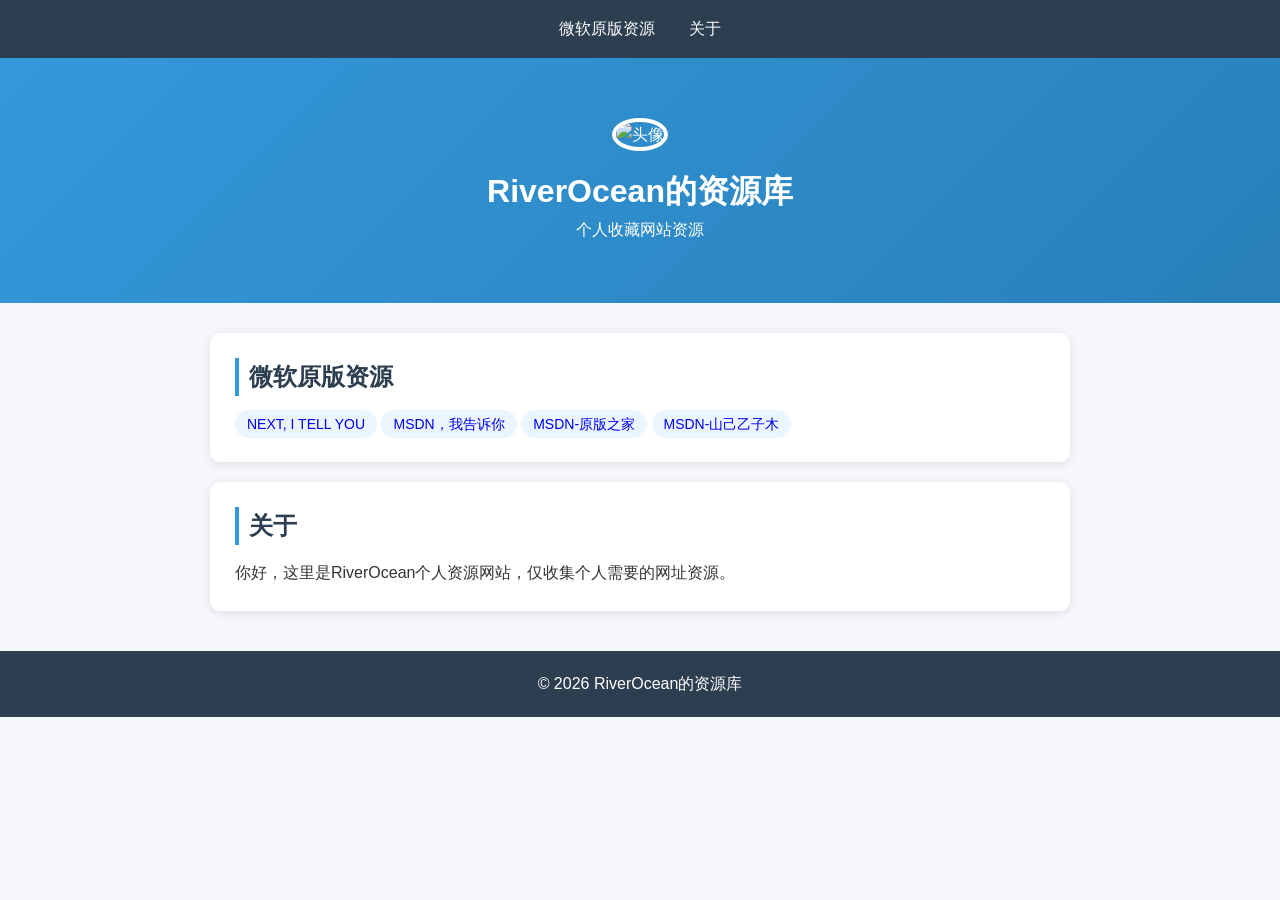
==== index.html @ a138eab0 "Rename Home.html to index.html" ====
<!DOCTYPE html>
<html lang="zh-CN">
<head>
    <meta charset="UTF-8">
    <!-- 适配手机端 -->
    <meta name="viewport" content="width=device-width, initial-scale=1.0">
    <title>RiverOcean的资源库</title>
    <style>
        * {
            margin: 0;
            padding: 0;
            box-sizing: border-box;
            font-family: "Microsoft YaHei", sans-serif;
        }

        body {
            background-color: #f5f7fa;
            color: #333;
            line-height: 1.6;
        }

        /* 导航栏 */
        nav {
            background: #2c3e50;
            color: white;
            padding: 1rem;
            text-align: center;
            position: sticky;
            top: 0;
        }

        nav a {
            color: white;
            margin: 0 15px;
            text-decoration: none;
        }

        nav a:hover {
            color: #3498db;
        }

        /* 头部封面 */
        header {
            text-align: center;
            padding: 60px 20px;
            background: linear-gradient(135deg, #3498db, #2980b9);
            color: white;
        }

        .avatar {
            width: 120px;
            height: 120px;
            border-radius: 50%;
            object-fit: cover;
            border: 4px solid white;
            margin-bottom: 15px;
        }

        /* 内容容器 */
        .container {
            max-width: 900px;
            margin: 30px auto;
            padding: 0 20px;
        }

        .card {
            background: white;
            padding: 25px;
            margin-bottom: 20px;
            border-radius: 10px;
            box-shadow: 0 2px 10px rgba(0,0,0,0.1);
        }

        .card h2 {
            color: #2c3e50;
            margin-bottom: 15px;
            border-left: 4px solid #3498db;
            padding-left: 10px;
        }

        /* 技能标签 */
        .skills {
            display: flex;
            flex-wrap: wrap;
            gap: 10px;
            margin-top: 10px;
        }

        .tag {
            background: #eaf5ff;
            color: #3498db;
            padding: 6px 12px;
            border-radius: 20px;
            font-size: 14px;
        }

        /* 项目列表 */
        .project {
            margin-bottom: 15px;
            padding-bottom: 15px;
            border-bottom: 1px solid #eee;
        }

        .project:last-child {
            border-bottom: none;
        }

        /* 底部 */
        footer {
            text-align: center;
            padding: 20px;
            background: #2c3e50;
            color: white;
            margin-top: 40px;
        }
    </style>
</head>

<body>
    <!-- 导航 -->
    <nav>
        <a href="#Microsoft">微软原版资源</a>
        <a href="#About">关于</a>
    </nav>

    <!-- 头部 -->
    <header>
        <img src="https://picsum.photos/200/200" alt="头像" class="avatar">
        <h1>RiverOcean的资源库</h1>
        <p>个人收藏网站资源</p>
    </header>

    <!-- 内容区 -->
    <div class="container">
        <!-- 微软原版资源 -->
        <div class="card" id="Microsoft">
            <h2>微软原版资源</h2>
            <span class="tag"><a href="https://next.itellyou.cn/" target="_blank">NEXT, I TELL YOU</a></span>
            <span class="tag"><a href="https://msdn.itellyou.cn/" target="_blank">MSDN，我告诉你</a></span>
            <span class="tag"><a href="https://msdn.pe8.com/" target="_blank">MSDN-原版之家</a></span>
            <span class="tag"><a href="https://msdn.sjjzm.com/" target="_blank">MSDN-山己乙子木</a></span>
        </div>
                <!-- 关于 -->
        <div class="card" id="About">
            <h2>关于</h2>
            <p>你好，这里是RiverOcean个人资源网站，仅收集个人需要的网址资源。</p>
        </div>
        <style>
            a {
                text-decoration: none;
            }
            a:hover {
            text-decoration: underline;
            }
</style>
    </div>

    <!-- 底部 -->
    <footer>
        <p>&copy; 2026 RiverOcean的资源库</p>
    </footer>
</body>
</html>
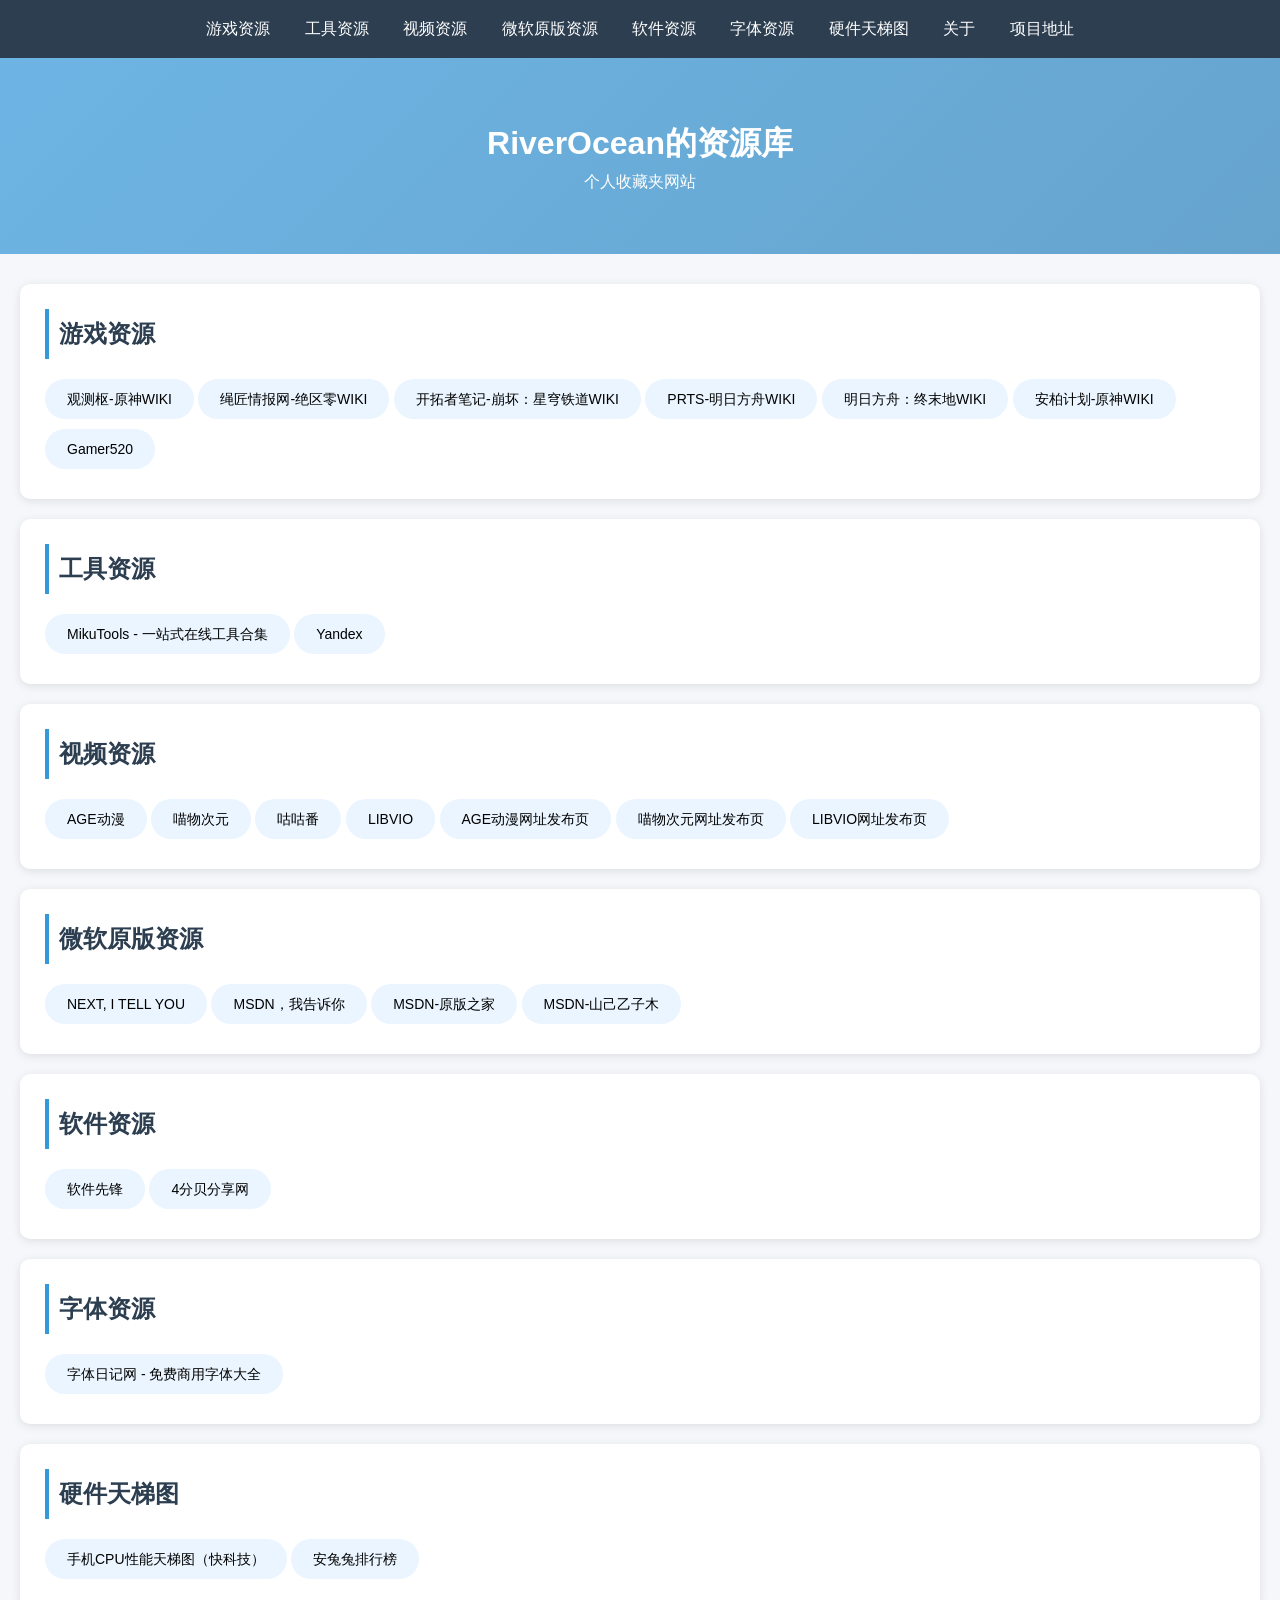
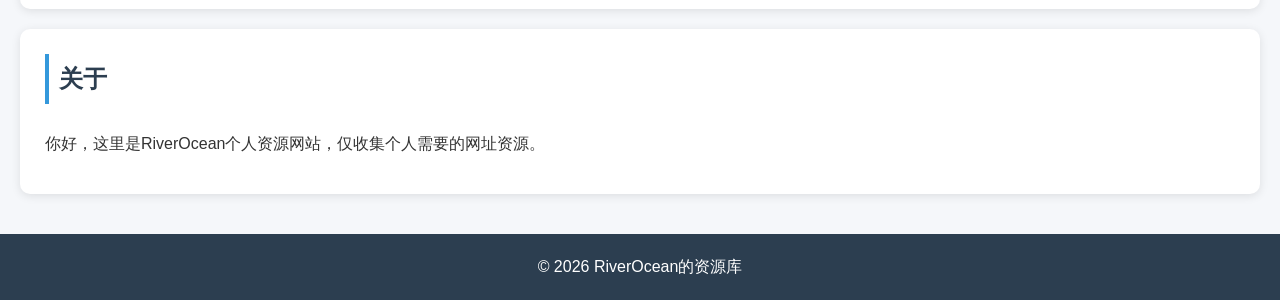
==== commit 71057f15: "V1.0正式上线 测试完毕，正式上线" ====
--- a/index.html
+++ b/index.html
@@ -1,6 +1,7 @@
 <!DOCTYPE html>
 <html lang="zh-CN">
 <head>
+    <link rel="icon" type="image/png" href="favicon.png">
     <meta charset="UTF-8">
     <!-- 适配手机端 -->
     <meta name="viewport" content="width=device-width, initial-scale=1.0">
@@ -17,6 +18,16 @@
             background-color: #f5f7fa;
             color: #333;
             line-height: 1.6;
+        }
+
+	a {
+            color: black;
+            margin: 0 10px;
+            text-decoration: none;
+        }
+
+        a:hover {
+            color: #3498db;
         }
 
         /* 导航栏 */
@@ -43,22 +54,13 @@
         header {
             text-align: center;
             padding: 60px 20px;
-            background: linear-gradient(135deg, #3498db, #2980b9);
+            background:linear-gradient(135deg, rgba(52,152,219,0.7),rgba(41,128,185,0.7)), url('https://picsum.photos/1000/200') center/cover no-repeat;
             color: white;
-        }
-
-        .avatar {
-            width: 120px;
-            height: 120px;
-            border-radius: 50%;
-            object-fit: cover;
-            border: 4px solid white;
-            margin-bottom: 15px;
         }
 
         /* 内容容器 */
         .container {
-            max-width: 900px;
+            max-width: auto;
             margin: 30px auto;
             padding: 0 20px;
         }
@@ -67,6 +69,7 @@
             background: white;
             padding: 25px;
             margin-bottom: 20px;
+	    line-height: 50px;
             border-radius: 10px;
             box-shadow: 0 2px 10px rgba(0,0,0,0.1);
         }
@@ -78,31 +81,12 @@
             padding-left: 10px;
         }
 
-        /* 技能标签 */
-        .skills {
-            display: flex;
-            flex-wrap: wrap;
-            gap: 10px;
-            margin-top: 10px;
-        }
-
         .tag {
             background: #eaf5ff;
             color: #3498db;
-            padding: 6px 12px;
+            padding: 12px 12px;
             border-radius: 20px;
             font-size: 14px;
-        }
-
-        /* 项目列表 */
-        .project {
-            margin-bottom: 15px;
-            padding-bottom: 15px;
-            border-bottom: 1px solid #eee;
-        }
-
-        .project:last-child {
-            border-bottom: none;
         }
 
         /* 底部 */
@@ -119,19 +103,53 @@
 <body>
     <!-- 导航 -->
     <nav>
+        <a href="#Games">游戏资源</a>
+        <a href="#Tools">工具资源</a>
+        <a href="#Videos">视频资源</a>
         <a href="#Microsoft">微软原版资源</a>
+        <a href="#Softwares">软件资源</a>
+        <a href="#Fonts">字体资源</a>
+	<a href="#HardwareRanking">硬件天梯图</a>
         <a href="#About">关于</a>
+	<a href="https://github.com/RiverOceanChen/ResourceLibrary">项目地址</a>
     </nav>
 
     <!-- 头部 -->
     <header>
-        <img src="https://picsum.photos/200/200" alt="头像" class="avatar">
         <h1>RiverOcean的资源库</h1>
-        <p>个人收藏网站资源</p>
+        <p>个人收藏夹网站</p>
     </header>
 
     <!-- 内容区 -->
     <div class="container">
+        <!-- 游戏资源 -->
+        <div class="card" id="Games">
+            <h2>游戏资源</h2>
+            <span class="tag"><a href="https://baike.mihoyo.com/ys/obc/" target="_blank">观测枢-原神WIKI</a></span>
+            <span class="tag"><a href="https://baike.mihoyo.com/zzz/wiki/" target="_blank">绳匠情报网-绝区零WIKI</a></span>
+            <span class="tag"><a href="https://bbs.mihoyo.com/sr/wiki/" target="_blank">开拓者笔记-崩坏：星穹铁道WIKI</a></span>
+            <span class="tag"><a href="https://prts.wiki/" target="_blank">PRTS-明日方舟WIKI</a></span>
+            <span class="tag"><a href="https://wiki.skland.com/endfield" target="_blank">明日方舟：终末地WIKI</a></span>
+            <span class="tag"><a href="https://gi.yatta.moe/chs" target="_blank">安柏计划-原神WIKI</a></span>
+            <span class="tag"><a href="https://www.gamer520.com/" target="_blank">Gamer520</a></span>
+        </div>
+        <!-- 工具资源 -->
+        <div class="card" id="Tools">
+            <h2>工具资源</h2>
+            <span class="tag"><a href="https://tools.miku.ac/" target="_blank">MikuTools - 一站式在线工具合集</a></span>
+            <span class="tag"><a href="https://yandex.com/" target="_blank">Yandex</a></span>
+        </div>
+        <!-- 视频资源 -->
+        <div class="card" id="Videos">
+            <h2>视频资源</h2>
+            <span class="tag"><a href="https://www.agedm.io/" target="_blank">AGE动漫</a></span>
+            <span class="tag"><a href="https://www.mwcy.net/" target="_blank">喵物次元</a></span>
+            <span class="tag"><a href="https://www.gugu3.com/" target="_blank">咕咕番</a></span>
+            <span class="tag"><a href="https://www.libvio.lat/" target="_blank">LIBVIO</a></span>
+            <span class="tag"><a href="https://rentry.la/agefans" target="_blank">AGE动漫网址发布页</a></span>
+            <span class="tag"><a href="https://mwcylink.github.io/" target="_blank">喵物次元网址发布页</a></span>
+            <span class="tag"><a href="https://libvio.lol/" target="_blank">LIBVIO网址发布页</a></span>
+        </div>
         <!-- 微软原版资源 -->
         <div class="card" id="Microsoft">
             <h2>微软原版资源</h2>
@@ -140,19 +158,28 @@
             <span class="tag"><a href="https://msdn.pe8.com/" target="_blank">MSDN-原版之家</a></span>
             <span class="tag"><a href="https://msdn.sjjzm.com/" target="_blank">MSDN-山己乙子木</a></span>
         </div>
-                <!-- 关于 -->
+        <!-- 软件资源 -->
+        <div class="card" id="Softwares">
+            <h2>软件资源</h2>
+            <span class="tag"><a href="https://soft.macxf.com/" target="_blank">软件先锋</a></span>
+            <span class="tag"><a href="https://www.4fb.cn/" target="_blank">4分贝分享网</a></span>
+        </div>
+        <!-- 字体资源 -->
+        <div class="card" id="Fonts">
+            <h2>字体资源</h2>
+            <span class="tag"><a href="https://ziti.xxriji.cn/" target="_blank">字体日记网 - 免费商用字体大全</a></span>
+        </div>
+        <!-- 硬件天梯图 -->
+        <div class="card" id="HardwareRanking">
+            <h2>硬件天梯图</h2>
+            <span class="tag"><a href="https://www.mydrivers.com/zhuanti/tianti/01/index.html" target="_blank">手机CPU性能天梯图（快科技）</a></span>
+            <span class="tag"><a href="https://www.antutu.com/ranking/rank101.htm" target="_blank">安兔兔排行榜</a></span>
+        </div>
+        <!-- 关于 -->
         <div class="card" id="About">
             <h2>关于</h2>
             <p>你好，这里是RiverOcean个人资源网站，仅收集个人需要的网址资源。</p>
         </div>
-        <style>
-            a {
-                text-decoration: none;
-            }
-            a:hover {
-            text-decoration: underline;
-            }
-</style>
     </div>
 
     <!-- 底部 -->
@@ -160,4 +187,4 @@
         <p>&copy; 2026 RiverOcean的资源库</p>
     </footer>
 </body>
-</html>
+</html>
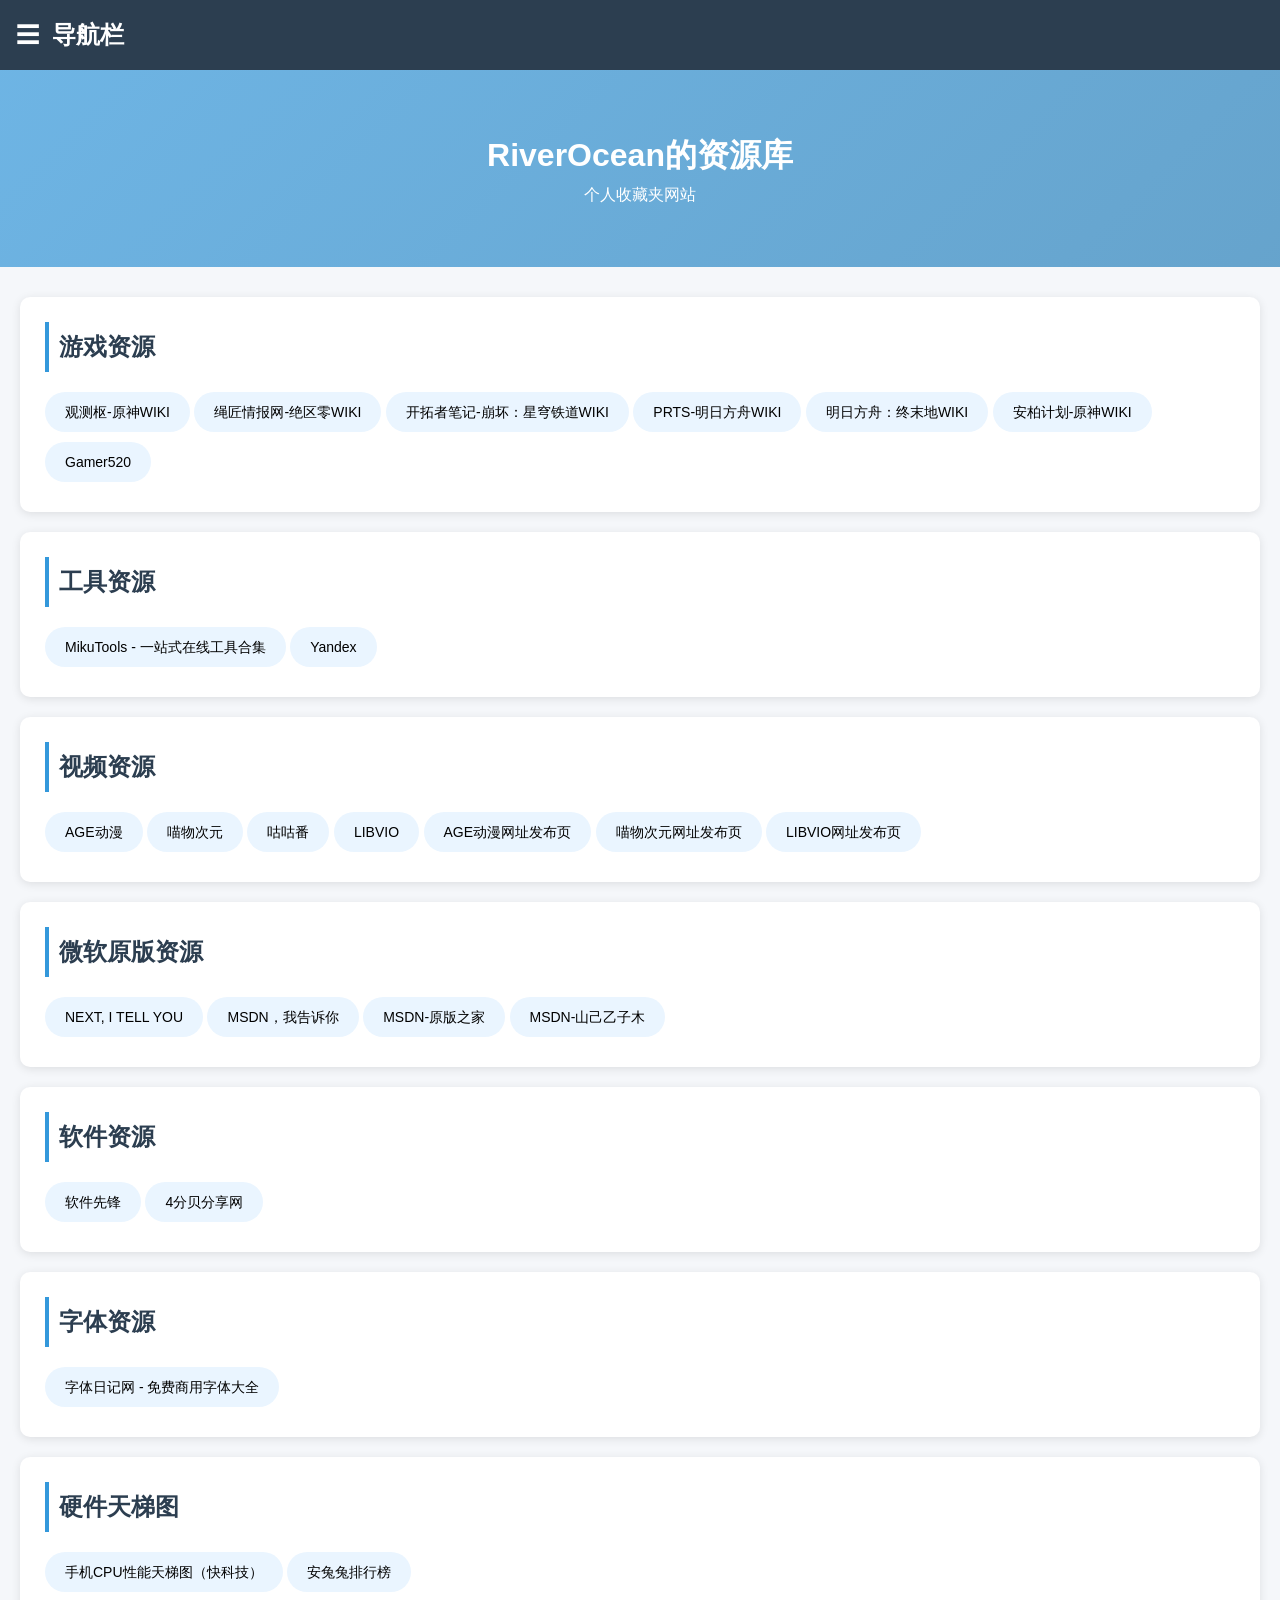
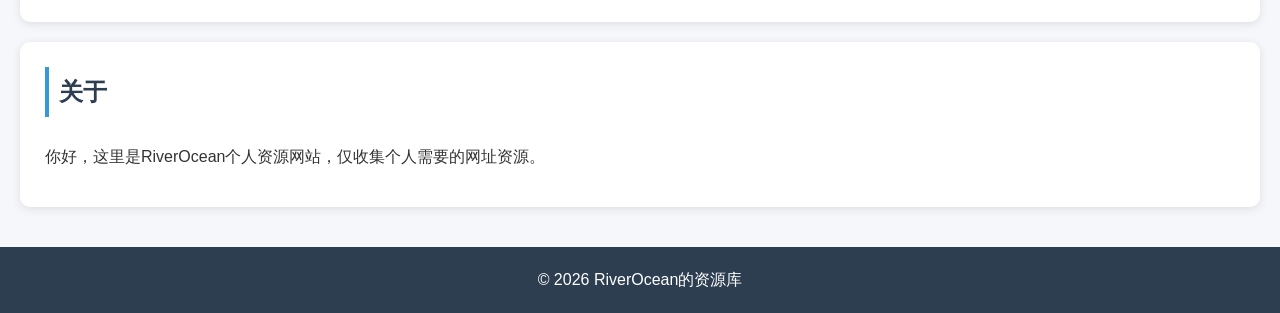
==== commit 7690c99d: "V1.1 顶部导航栏修改为平滑弹出侧边栏。" ====
--- a/index.html
+++ b/index.html
@@ -18,11 +18,12 @@
             background-color: #f5f7fa;
             color: #333;
             line-height: 1.6;
+            overflow-x: hidden;
         }
 
 	a {
             color: black;
-            margin: 0 10px;
+            margin: 0;
             text-decoration: none;
         }
 
@@ -30,24 +31,88 @@
             color: #3498db;
         }
 
-        /* 导航栏 */
-        nav {
+	/* 顶部导航 */
+        .top-nav {
             background: #2c3e50;
             color: white;
             padding: 1rem;
-            text-align: center;
+            display: flex;
+            align-items: center;
             position: sticky;
             top: 0;
-        }
-
-        nav a {
-            color: white;
-            margin: 0 15px;
+            z-index: 100;
+        }
+	
+	.top-nav h2{
+	    padding:0 12px;
+	}
+
+        /* 三横线按钮 */
+        .menu-btn {
+            font-size: 24px;
+            background: none;
+            border: none;
+            color: white;
+            cursor: pointer;
+        }
+
+        /* —————— 侧边栏核心样式 —————— */
+        .sidebar {
+            position: fixed;
+            top: 0;
+            left: -260px; /* 默认隐藏在屏幕外 */
+            width: 260px;
+            height: 100%;
+            background: #2c3e50;
+            padding-top: 60px;
+            transition: 0.3s ease; /* 滑动动画 */
+            z-index: 200;
+        }
+
+        /* 弹出时的样式 */
+        .sidebar.active {
+            left: 0;
+        }
+
+        /* 侧边栏链接 */
+        .sidebar a {
+            display: block;
+            color: white;
+            padding: 15px 25px;
             text-decoration: none;
-        }
-
-        nav a:hover {
-            color: #3498db;
+            font-size: 16px;
+        }
+
+        .sidebar a:hover {
+            background: #3498db;
+        }
+
+        /* 关闭按钮 */
+        .close-btn {
+            position: absolute;
+            top: 15px;
+            right: 20px;
+            font-size: 28px;
+            color: white;
+            background: none;
+            border: none;
+            cursor: pointer;
+        }
+
+        /* 遮罩层（点击空白关闭） */
+        .overlay {
+            position: fixed;
+            top: 0;
+            left: 0;
+            width: 100%;
+            height: 100%;
+            background: rgba(0,0,0,0.4);
+            display: none;
+            z-index: 150;
+        }
+
+        .overlay.active {
+            display: block;
         }
 
         /* 头部封面 */
@@ -84,7 +149,7 @@
         .tag {
             background: #eaf5ff;
             color: #3498db;
-            padding: 12px 12px;
+            padding: 12px 20px;
             border-radius: 20px;
             font-size: 14px;
         }
@@ -101,18 +166,28 @@
 </head>
 
 <body>
-    <!-- 导航 -->
-    <nav>
-        <a href="#Games">游戏资源</a>
-        <a href="#Tools">工具资源</a>
-        <a href="#Videos">视频资源</a>
-        <a href="#Microsoft">微软原版资源</a>
-        <a href="#Softwares">软件资源</a>
-        <a href="#Fonts">字体资源</a>
-	<a href="#HardwareRanking">硬件天梯图</a>
-        <a href="#About">关于</a>
-	<a href="https://github.com/RiverOceanChen/ResourceLibrary">项目地址</a>
-    </nav>
+    <!-- —————— 顶部导航 + 三横线按钮 —————— -->
+    <div class="top-nav">
+        <button class="menu-btn" onclick="openSidebar()">☰</button>
+        <h2>导航栏</h2>
+    </div>
+
+    <!-- —————— 侧边栏 —————— -->
+    <div class="sidebar" id="sidebar">
+        <button class="close-btn" onclick="closeSidebar()">×</button>
+        <a href="#Games" onclick="closeSidebar()">游戏资源</a>
+        <a href="#Tools" onclick="closeSidebar()">工具资源</a>
+        <a href="#Videos" onclick="closeSidebar()">视频资源</a>
+        <a href="#Microsoft" onclick="closeSidebar()">微软原版资源</a>
+        <a href="#Softwares" onclick="closeSidebar()">软件资源</a>
+        <a href="#Fonts" onclick="closeSidebar()">字体资源</a>
+	<a href="#HardwareRanking" onclick="closeSidebar()">硬件天梯图</a>
+        <a href="#About" onclick="closeSidebar()">关于</a>
+	<a href="https://github.com/RiverOceanChen/ResourceLibrary" onclick="closeSidebar()">项目地址</a>
+    </div>
+
+    <!-- 遮罩层 -->
+    <div class="overlay" id="overlay" onclick="closeSidebar()"></div>
 
     <!-- 头部 -->
     <header>
@@ -186,5 +261,20 @@
     <footer>
         <p>&copy; 2026 RiverOcean的资源库</p>
     </footer>
+    <!-- —————— 核心 JS：控制侧边栏开关 —————— -->
+    <script>
+        const sidebar = document.getElementById("sidebar");
+        const overlay = document.getElementById("overlay");
+
+        function openSidebar() {
+            sidebar.classList.add("active");
+            overlay.classList.add("active");
+        }
+
+        function closeSidebar() {
+            sidebar.classList.remove("active");
+            overlay.classList.remove("active");
+        }
+    </script>
 </body>
 </html>
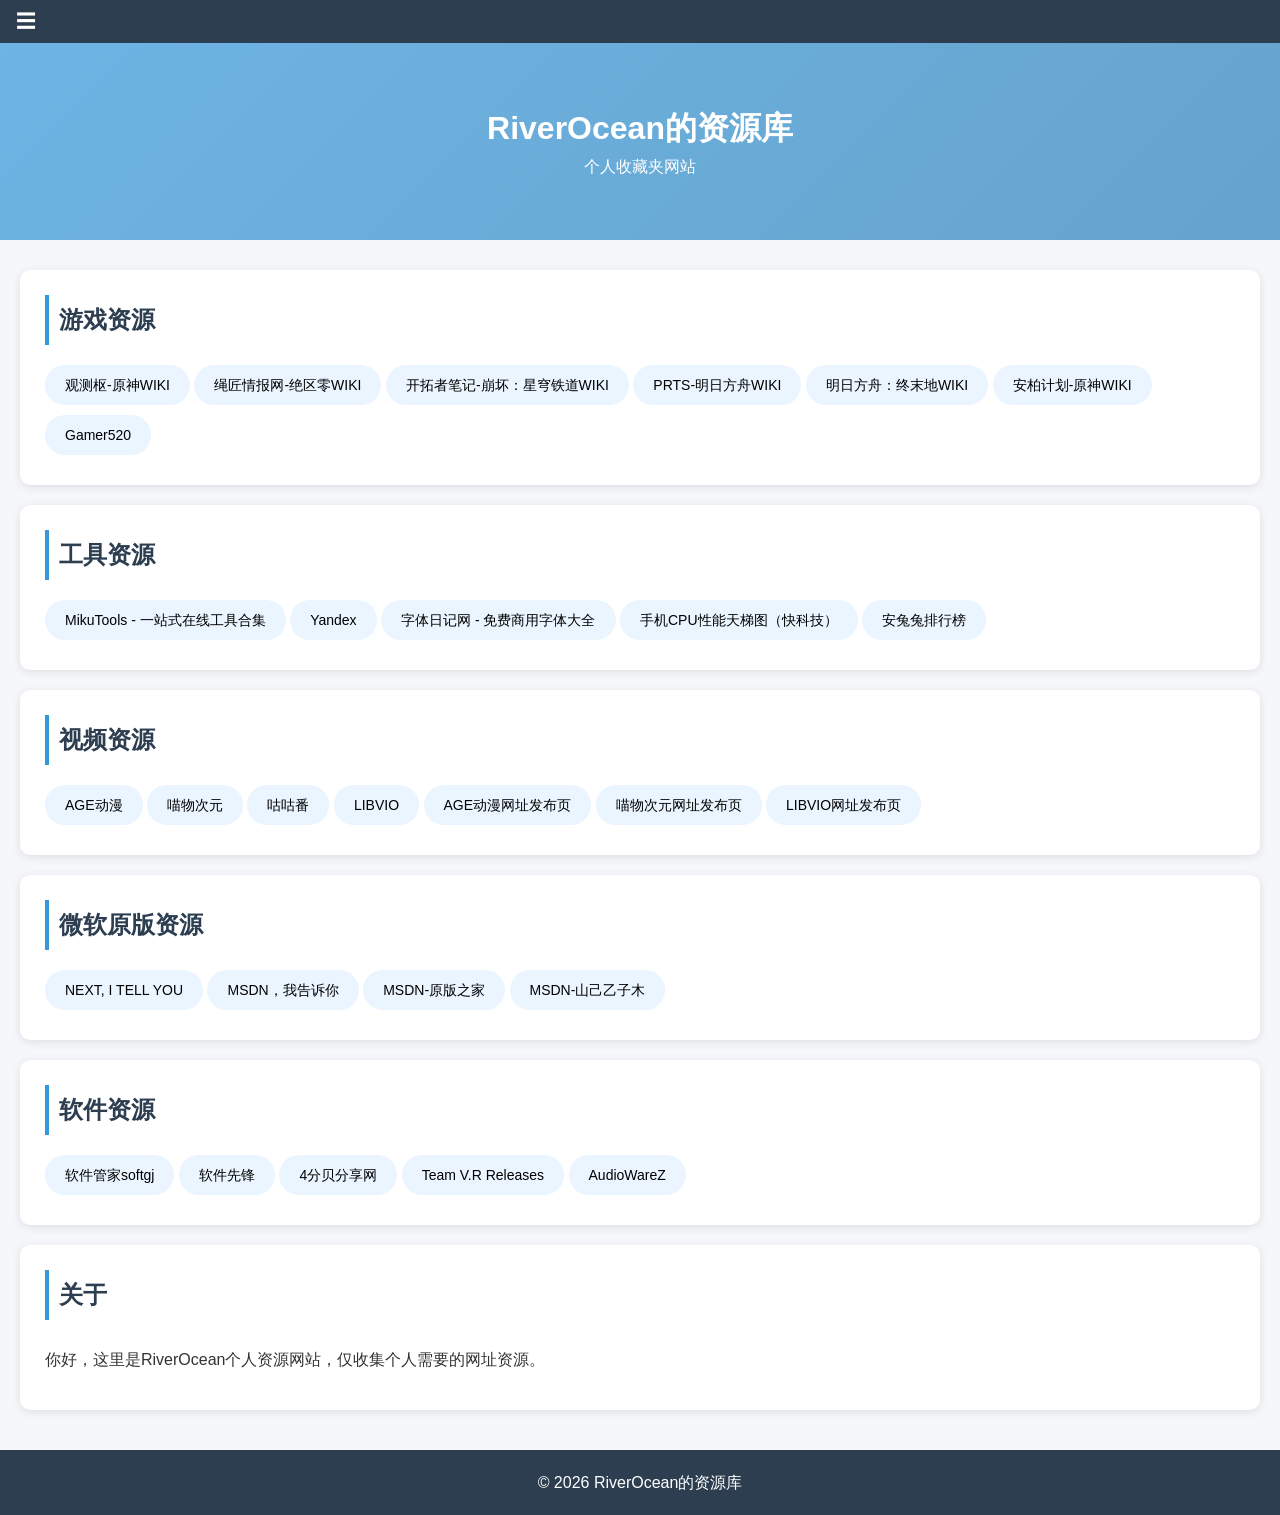
==== commit 80f72fee: "V1.2 1.新增收藏网站； 2.代码结构优化； 3.图标更新。" ====
--- a/index.html
+++ b/index.html
@@ -2,174 +2,18 @@
 <html lang="zh-CN">
 <head>
     <link rel="icon" type="image/png" href="favicon.png">
+    <link rel="stylesheet" type="text/css" href="style.css">
+    <script src="script.js" defer></script>
     <meta charset="UTF-8">
     <!-- 适配手机端 -->
     <meta name="viewport" content="width=device-width, initial-scale=1.0">
     <title>RiverOcean的资源库</title>
-    <style>
-        * {
-            margin: 0;
-            padding: 0;
-            box-sizing: border-box;
-            font-family: "Microsoft YaHei", sans-serif;
-        }
-
-        body {
-            background-color: #f5f7fa;
-            color: #333;
-            line-height: 1.6;
-            overflow-x: hidden;
-        }
-
-	a {
-            color: black;
-            margin: 0;
-            text-decoration: none;
-        }
-
-        a:hover {
-            color: #3498db;
-        }
-
-	/* 顶部导航 */
-        .top-nav {
-            background: #2c3e50;
-            color: white;
-            padding: 1rem;
-            display: flex;
-            align-items: center;
-            position: sticky;
-            top: 0;
-            z-index: 100;
-        }
-	
-	.top-nav h2{
-	    padding:0 12px;
-	}
-
-        /* 三横线按钮 */
-        .menu-btn {
-            font-size: 24px;
-            background: none;
-            border: none;
-            color: white;
-            cursor: pointer;
-        }
-
-        /* —————— 侧边栏核心样式 —————— */
-        .sidebar {
-            position: fixed;
-            top: 0;
-            left: -260px; /* 默认隐藏在屏幕外 */
-            width: 260px;
-            height: 100%;
-            background: #2c3e50;
-            padding-top: 60px;
-            transition: 0.3s ease; /* 滑动动画 */
-            z-index: 200;
-        }
-
-        /* 弹出时的样式 */
-        .sidebar.active {
-            left: 0;
-        }
-
-        /* 侧边栏链接 */
-        .sidebar a {
-            display: block;
-            color: white;
-            padding: 15px 25px;
-            text-decoration: none;
-            font-size: 16px;
-        }
-
-        .sidebar a:hover {
-            background: #3498db;
-        }
-
-        /* 关闭按钮 */
-        .close-btn {
-            position: absolute;
-            top: 15px;
-            right: 20px;
-            font-size: 28px;
-            color: white;
-            background: none;
-            border: none;
-            cursor: pointer;
-        }
-
-        /* 遮罩层（点击空白关闭） */
-        .overlay {
-            position: fixed;
-            top: 0;
-            left: 0;
-            width: 100%;
-            height: 100%;
-            background: rgba(0,0,0,0.4);
-            display: none;
-            z-index: 150;
-        }
-
-        .overlay.active {
-            display: block;
-        }
-
-        /* 头部封面 */
-        header {
-            text-align: center;
-            padding: 60px 20px;
-            background:linear-gradient(135deg, rgba(52,152,219,0.7),rgba(41,128,185,0.7)), url('https://picsum.photos/1000/200') center/cover no-repeat;
-            color: white;
-        }
-
-        /* 内容容器 */
-        .container {
-            max-width: auto;
-            margin: 30px auto;
-            padding: 0 20px;
-        }
-
-        .card {
-            background: white;
-            padding: 25px;
-            margin-bottom: 20px;
-	    line-height: 50px;
-            border-radius: 10px;
-            box-shadow: 0 2px 10px rgba(0,0,0,0.1);
-        }
-
-        .card h2 {
-            color: #2c3e50;
-            margin-bottom: 15px;
-            border-left: 4px solid #3498db;
-            padding-left: 10px;
-        }
-
-        .tag {
-            background: #eaf5ff;
-            color: #3498db;
-            padding: 12px 20px;
-            border-radius: 20px;
-            font-size: 14px;
-        }
-
-        /* 底部 */
-        footer {
-            text-align: center;
-            padding: 20px;
-            background: #2c3e50;
-            color: white;
-            margin-top: 40px;
-        }
-    </style>
 </head>
 
 <body>
     <!-- —————— 顶部导航 + 三横线按钮 —————— -->
     <div class="top-nav">
         <button class="menu-btn" onclick="openSidebar()">☰</button>
-        <h2>导航栏</h2>
     </div>
 
     <!-- —————— 侧边栏 —————— -->
@@ -180,8 +24,6 @@
         <a href="#Videos" onclick="closeSidebar()">视频资源</a>
         <a href="#Microsoft" onclick="closeSidebar()">微软原版资源</a>
         <a href="#Softwares" onclick="closeSidebar()">软件资源</a>
-        <a href="#Fonts" onclick="closeSidebar()">字体资源</a>
-	<a href="#HardwareRanking" onclick="closeSidebar()">硬件天梯图</a>
         <a href="#About" onclick="closeSidebar()">关于</a>
 	<a href="https://github.com/RiverOceanChen/ResourceLibrary" onclick="closeSidebar()">项目地址</a>
     </div>
@@ -213,6 +55,9 @@
             <h2>工具资源</h2>
             <span class="tag"><a href="https://tools.miku.ac/" target="_blank">MikuTools - 一站式在线工具合集</a></span>
             <span class="tag"><a href="https://yandex.com/" target="_blank">Yandex</a></span>
+            <span class="tag"><a href="https://ziti.xxriji.cn/" target="_blank">字体日记网 - 免费商用字体大全</a></span>
+            <span class="tag"><a href="https://www.mydrivers.com/zhuanti/tianti/01/index.html" target="_blank">手机CPU性能天梯图（快科技）</a></span>
+            <span class="tag"><a href="https://www.antutu.com/ranking/rank101.htm" target="_blank">安兔兔排行榜</a></span>
         </div>
         <!-- 视频资源 -->
         <div class="card" id="Videos">
@@ -236,19 +81,11 @@
         <!-- 软件资源 -->
         <div class="card" id="Softwares">
             <h2>软件资源</h2>
+            <span class="tag"><a href="https://mp.weixin.qq.com/s/KeeURBqcaS-OyTCKBcEXcA" target="_blank">软件管家softgj</a></span>
             <span class="tag"><a href="https://soft.macxf.com/" target="_blank">软件先锋</a></span>
             <span class="tag"><a href="https://www.4fb.cn/" target="_blank">4分贝分享网</a></span>
-        </div>
-        <!-- 字体资源 -->
-        <div class="card" id="Fonts">
-            <h2>字体资源</h2>
-            <span class="tag"><a href="https://ziti.xxriji.cn/" target="_blank">字体日记网 - 免费商用字体大全</a></span>
-        </div>
-        <!-- 硬件天梯图 -->
-        <div class="card" id="HardwareRanking">
-            <h2>硬件天梯图</h2>
-            <span class="tag"><a href="https://www.mydrivers.com/zhuanti/tianti/01/index.html" target="_blank">手机CPU性能天梯图（快科技）</a></span>
-            <span class="tag"><a href="https://www.antutu.com/ranking/rank101.htm" target="_blank">安兔兔排行榜</a></span>
+            <span class="tag"><a href="https://codec.kyiv.ua/releases.htm" target="_blank">Team V.R Releases</a></span>
+            <span class="tag"><a href="https://audioz.download/" target="_blank">AudioWareZ</a></span>
         </div>
         <!-- 关于 -->
         <div class="card" id="About">
@@ -261,20 +98,5 @@
     <footer>
         <p>&copy; 2026 RiverOcean的资源库</p>
     </footer>
-    <!-- —————— 核心 JS：控制侧边栏开关 —————— -->
-    <script>
-        const sidebar = document.getElementById("sidebar");
-        const overlay = document.getElementById("overlay");
-
-        function openSidebar() {
-            sidebar.classList.add("active");
-            overlay.classList.add("active");
-        }
-
-        function closeSidebar() {
-            sidebar.classList.remove("active");
-            overlay.classList.remove("active");
-        }
-    </script>
 </body>
-</html>+</html>
--- a/style.css
+++ b/style.css
@@ -0,0 +1,152 @@
+* {
+    margin: 0;
+    padding: 0;
+    box-sizing: border-box;
+    font-family: sans-serif;
+}
+
+body {
+    background-color: #f5f7fa;
+    color: #333;
+    line-height: 1.6;
+    overflow-x: hidden;
+}
+
+a {
+    color: black;
+    margin: 0;
+    text-decoration: none;
+}
+
+a:hover {
+    color: #3498db;
+}
+
+/* 顶部导航 */
+.top-nav {
+    background: rgba(44,62,80);
+    color: white;
+    padding: 0.5rem 1rem;
+    display: flex;
+    align-items: center;
+    position: sticky;
+    top: 0;
+    z-index: 100;
+}
+
+/* 三横线按钮 */
+.menu-btn {
+    font-size: 20px;
+    background: none;
+    border: none;
+    color: white;
+    cursor: pointer;
+}
+
+/* —————— 侧边栏核心样式 —————— */
+.sidebar {
+    position: fixed;
+    top: 0;
+    left: -260px; /* 默认隐藏在屏幕外 */
+    width: 260px;
+    height: 100%;
+    background: #2c3e50;
+    padding-top: 60px;
+    transition: 0.3s ease; /* 滑动动画 */
+    z-index: 200;
+}
+
+/* 弹出时的样式 */
+.sidebar.active {
+    left: 0;
+}
+
+/* 侧边栏链接 */
+.sidebar a {
+    display: block;
+    color: white;
+    padding: 15px 25px;
+    text-decoration: none;
+    font-size: 16px;
+}
+
+.sidebar a:hover {
+    background: #3498db;
+}
+
+/* 关闭按钮 */
+.close-btn {
+    position: absolute;
+    top: 0.5rem;
+    right: 20px;
+    font-size: 20px;
+    color: white;
+    background: none;
+    border: none;
+    cursor: pointer;
+}
+
+/* 遮罩层（点击空白关闭） */
+.overlay {
+    position: fixed;
+    top: 0;
+    left: 0;
+    width: 100%;
+    height: 100%;
+    background: rgba(0,0,0,0.4);
+    display: none;
+    z-index: 150;
+}
+
+.overlay.active {
+    display: block;
+}
+
+/* 头部封面 */
+header {
+    text-align: center;
+    padding: 60px 20px;
+    background:linear-gradient(135deg, rgba(52,152,219,0.7),rgba(41,128,185,0.7)), url('https://picsum.photos/1000/200') center/cover no-repeat;
+    color: white;
+}
+
+/* 内容容器 */
+.container {
+    max-width: auto;
+    margin: 30px auto;
+    padding: 0 20px;
+}
+
+.card {
+    background: white;
+    padding: 25px;
+    margin-bottom: 20px;
+    line-height: 50px;
+    border-radius: 10px;
+    box-shadow: 0 2px 10px rgba(0,0,0,0.1);
+}
+
+.card h2 {
+    color: #2c3e50;
+    margin-bottom: 15px;
+    border-left: 4px solid #3498db;
+    padding-left: 10px;
+}
+
+.tag {
+    background: #eaf5ff;
+    color: #3498db;
+    padding: 12px 20px;
+    border-radius: 20px;
+    white-space:nowrap;
+    font-size: 14px;
+}
+
+/* 底部 */
+footer {
+    text-align: center;
+    padding: 20px;
+    background: #2c3e50;
+    color: white;
+    margin-top: 40px;
+}
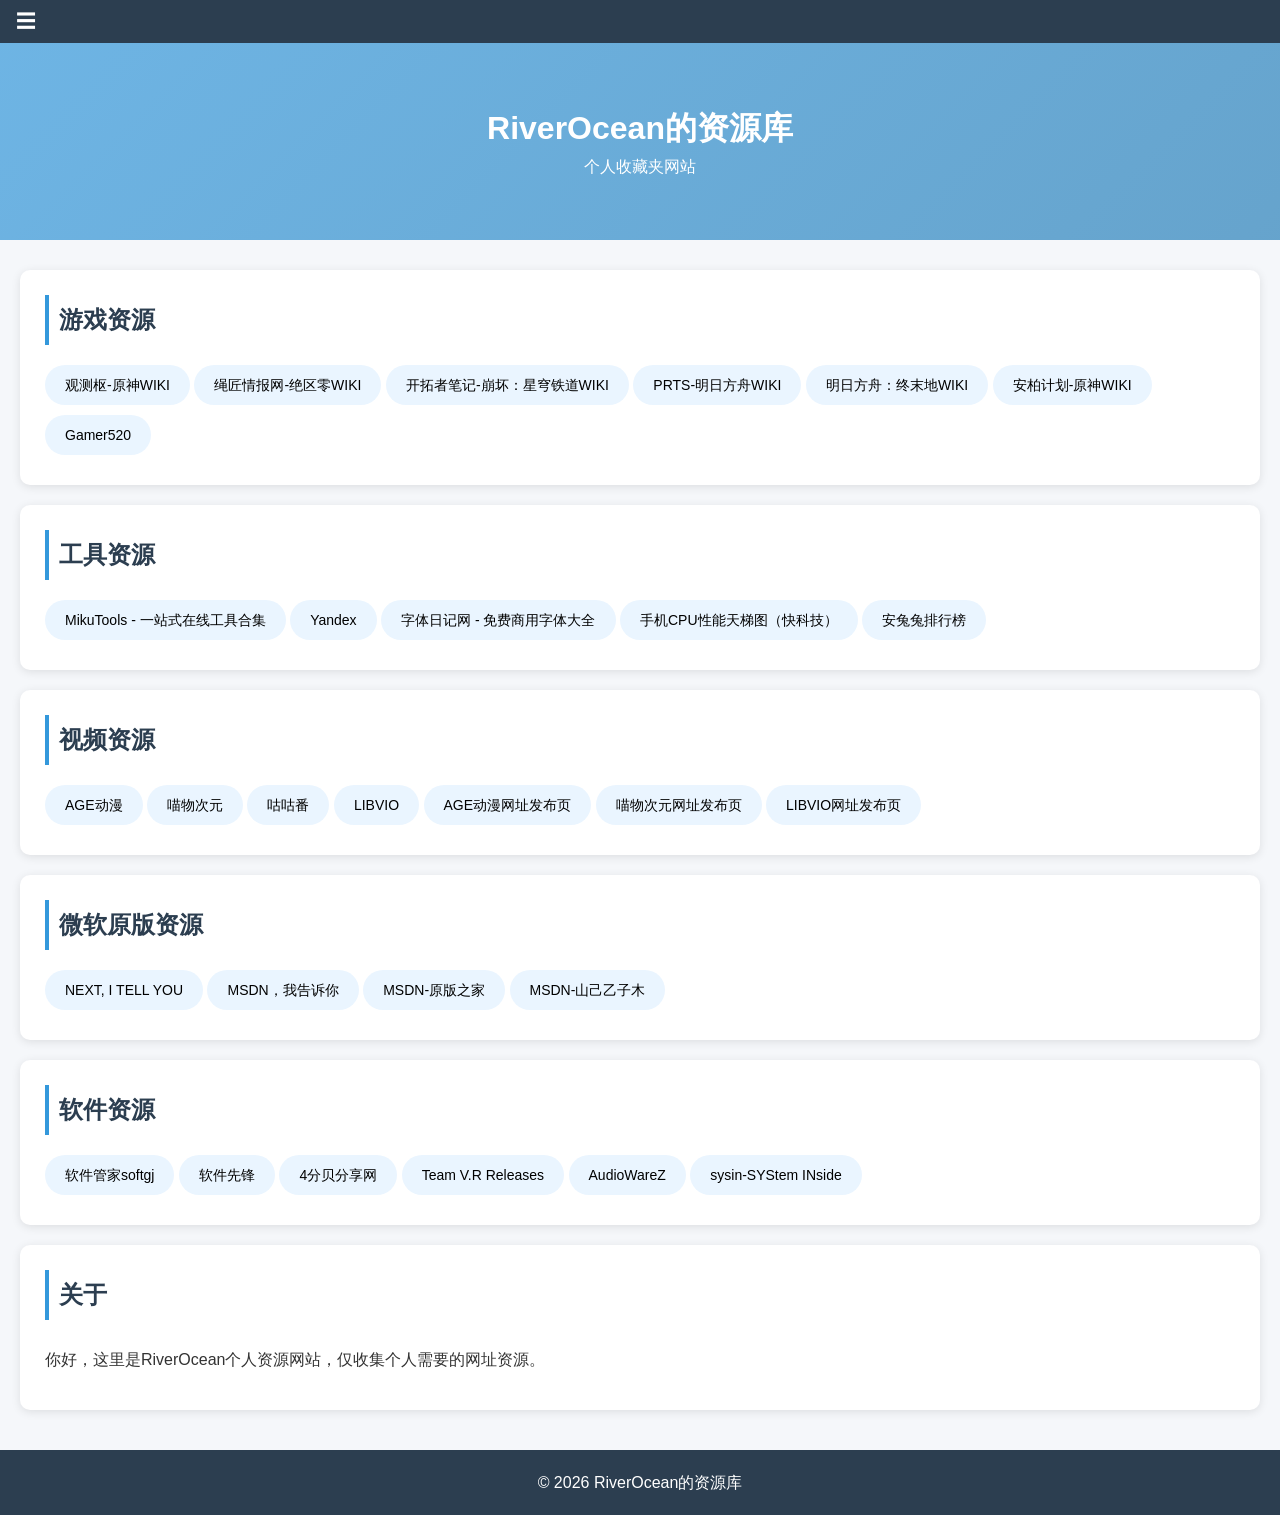
==== commit b94f9dec: "V1.2.1 网站资源更新" ====
--- a/index.html
+++ b/index.html
@@ -86,6 +86,7 @@
             <span class="tag"><a href="https://www.4fb.cn/" target="_blank">4分贝分享网</a></span>
             <span class="tag"><a href="https://codec.kyiv.ua/releases.htm" target="_blank">Team V.R Releases</a></span>
             <span class="tag"><a href="https://audioz.download/" target="_blank">AudioWareZ</a></span>
+			<span class="tag"><a href="https://sysin.org/" target="_blank">sysin-SYStem INside</a></span>
         </div>
         <!-- 关于 -->
         <div class="card" id="About">
